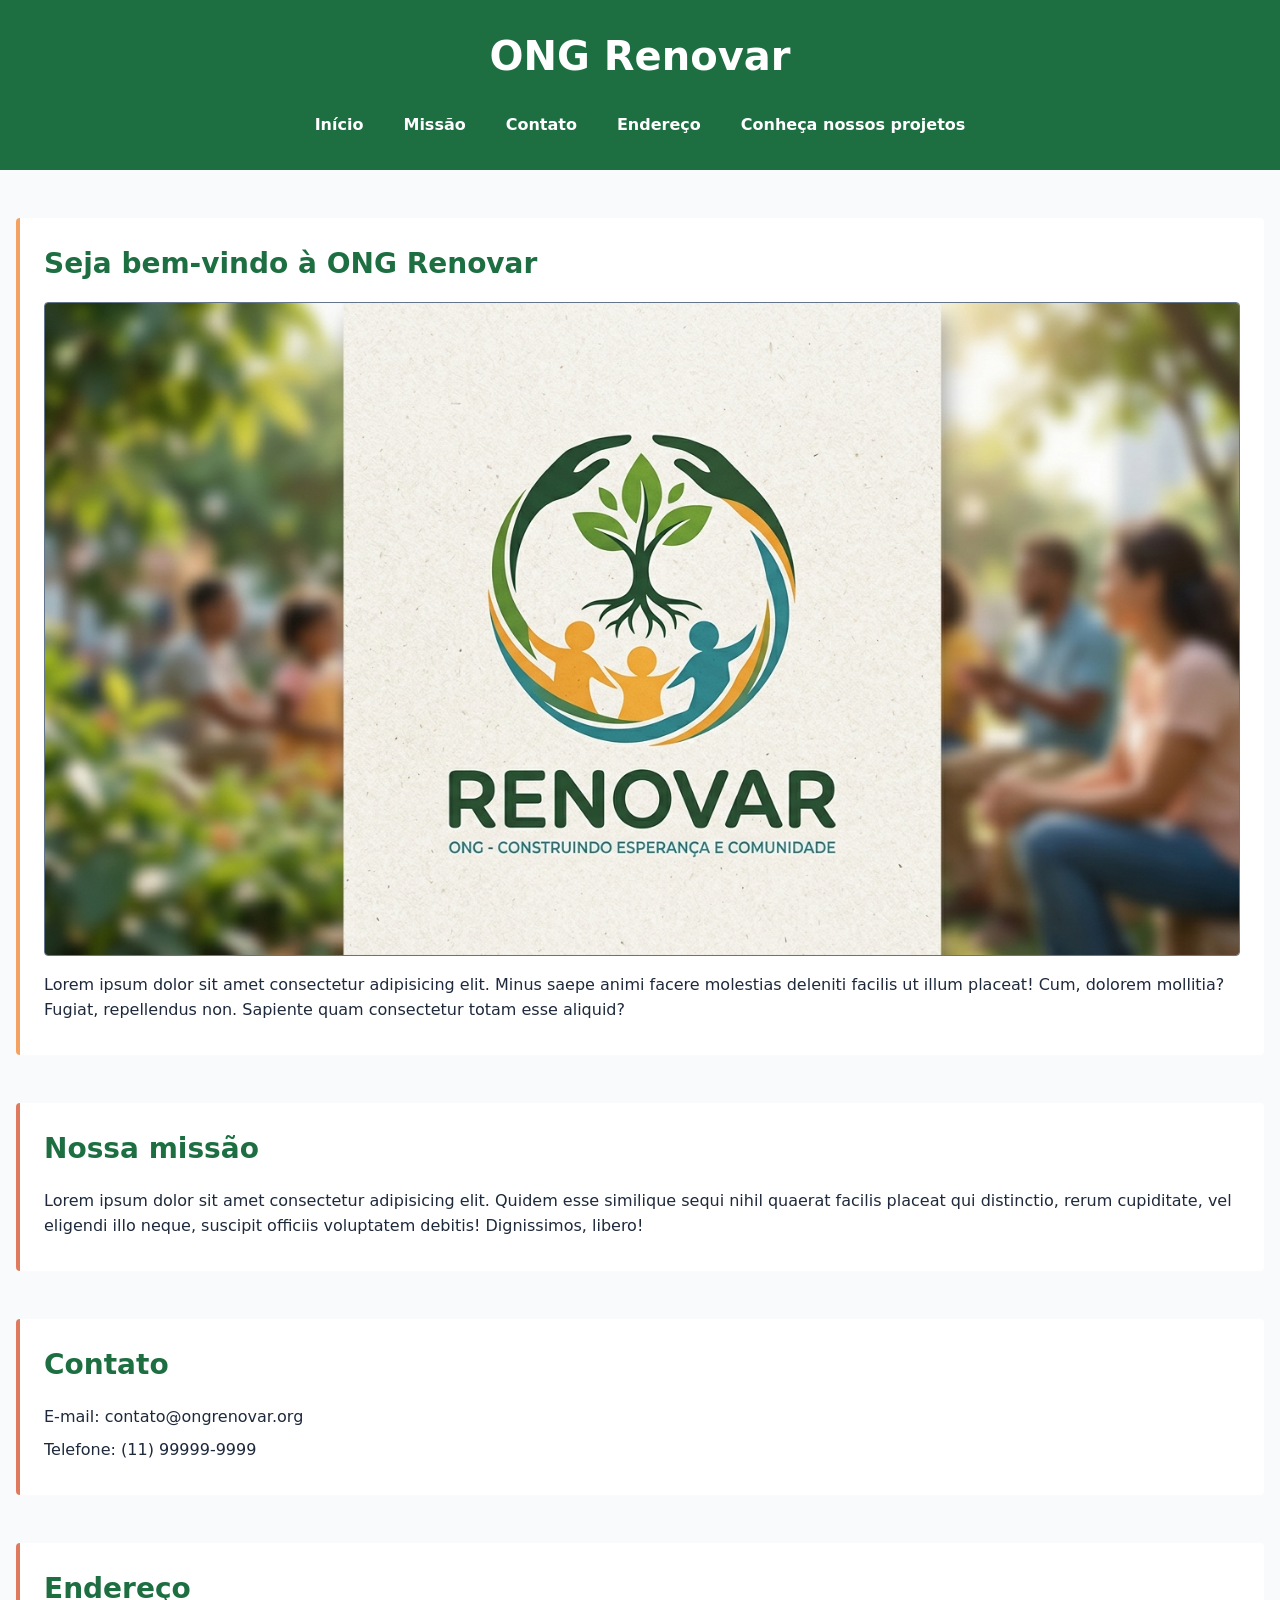
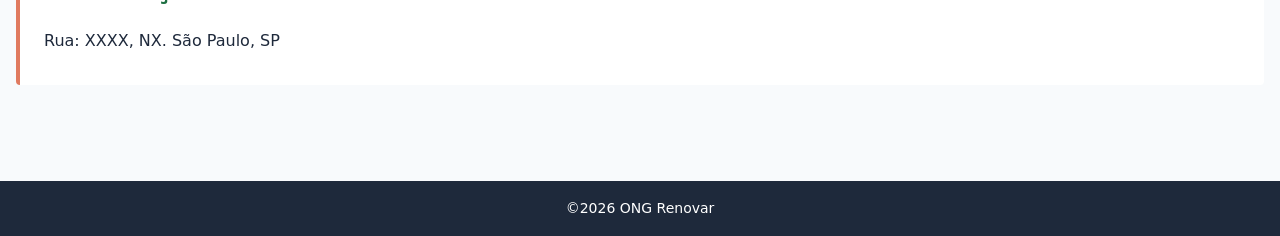
==== html/index.html @ 1b294bc8 "organização das pastas" ====
<!DOCTYPE html>
<html lang="pt-BR">

<head>
    <meta charset="UTF-8">
    <meta name="viewport" content="width=device-width, initial-scale=1.0">
    <link rel="shortcut icon" href="../img/favcon.jpeg" type="image/x-icon">
    <link rel="stylesheet" href="../estilos/style.css">
    <title>ONG </title>
</head>

<body>

    <header>
        <h1>ONG Renovar</h1>

        <input type="checkbox" id="menu-toggle" class="menu-toggle" aria-label="Abrir menu de navegação">
  
        <label for="menu-toggle" class="hamburger-btn">
            <span></span>
            <span></span>
            <span></span>
        </label>

        <nav>
            <a href="#inicio">Início</a>
            <a href="#missao">Missão</a>
            <a href="#contato">Contato</a>
            <a href="#endereco">Endereço</a>
            <a href="./projetos.html"> Conheça nossos projetos</a>
        </nav>
    </header>

    <main>
        
        <section id="inicio">
            <h2>Seja bem-vindo à ONG Renovar</h2>

            <img src="../img/logo-ong.jpeg"
                 alt="Logo da ONG">

            <p>
                Lorem ipsum dolor sit amet consectetur adipisicing elit. Minus saepe animi facere molestias deleniti facilis ut illum placeat! Cum, dolorem mollitia? Fugiat, repellendus non. Sapiente quam consectetur totam esse aliquid?
            </p>
        </section>

        <section id="missao">
            <h2>Nossa missão</h2>

            <p>
                Lorem ipsum dolor sit amet consectetur adipisicing elit. Quidem esse similique sequi nihil quaerat facilis placeat qui distinctio, rerum cupiditate, vel eligendi illo neque, suscipit officiis voluptatem debitis! Dignissimos, libero!
            </p>
        </section>

        <section id="contato">
            <h2>Contato</h2>

            <p>E-mail: contato@ongrenovar.org</p>
            <p>Telefone: (11) 99999-9999</p>
        </section>

        <section id="endereco">
                <h2>Endereço</h2>
                <p>Rua: XXXX, NX. São Paulo, SP</p>
        </section>
    </main>

    <footer>
        <p>©2026 ONG Renovar</p>
    </footer>

</body>

</html>
---- estilos/style.css ----
@charset "UTF-8";

:root {
  /* Paleta de Cores */
  --color-primary: #1D6F42;     
  --color-primary-hover: #144E2E; 
  --color-secondary: #E07A5F; 
  --color-accent: #F4A261;      
  --color-success: #2A9D8F;  
  --color-warning: #E76F51;
  --color-info: #264653;
  --color-neutral-dark: #1E293B;  
  --color-neutral-medium: #64748B;
  --color-neutral-light: #F8FAFC; 
  --color-white: #FFFFFF;        

  /* Tipografia */
  --font-family-base: 'Inter', system-ui, -apple-system, sans-serif;
  --font-size-xs: 0.875rem; 
  --font-size-sm: 1rem;    
  --font-size-md: 1.25rem; 
  --font-size-lg: 1.75rem;  
  --font-size-xl: 2.5rem;   

  /* Espaçamentos */
  --spacing-xs: 0.25rem; 
  --spacing-sm: 0.5rem;  
  --spacing-md: 1rem;    
  --spacing-lg: 1.5rem;  
  --spacing-xl: 3rem;    
}

/* Reset e Configurações Globais */
* {
  box-sizing: border-box;
  margin: 0;
  padding: 0;
}

body {
  font-family: var(--font-family-base);
  font-size: var(--font-size-sm);
  color: var(--color-neutral-dark);
  background-color: var(--color-neutral-light);
  line-height: 1.6;
  min-height: 100vh;
}

/* Cabeçalho e Navegação */
header {
  position: relative;
  display: flex;
  flex-direction: column;
  align-items: center;
  justify-content: center;
  gap: var(--spacing-md);
  background-color: var(--color-primary);
  color: var(--color-white);
  padding: var(--spacing-lg) var(--spacing-md);
  text-align: center;
}

header h1 {
  font-size: var(--font-size-xl);
}

.menu-toggle {
  display: none;
}

.hamburger-btn {
  display: none;
  flex-direction: column;
  justify-content: space-between;
  width: 30px;
  height: 21px;
  cursor: pointer;
}

.hamburger-btn span {
  display: block;
  height: 3px;
  width: 100%;
  background-color: var(--color-white);
  border-radius: 2px;
  transition: all 0.3s ease;
}

nav {
  display: flex;
  flex-wrap: wrap;
  justify-content: center;
  gap: var(--spacing-sm);
}

nav a {
  color: var(--color-white);
  text-decoration: none;
  font-size: var(--font-size-sm);
  font-weight: 600;
  padding: var(--spacing-sm) var(--spacing-md);
  border-radius: var(--spacing-xs);
  background-color: transparent;
  transition: background-color 0.2s ease;
}

nav a:hover {
  background-color: var(--color-primary-hover);
}

/* Container e Grid Principal */
.container, main {
  width: 100%;
  max-width: 1200px;
  margin: 0 auto;
  padding: var(--spacing-xl) var(--spacing-md);
  display: grid;
  grid-template-columns: repeat(12, 1fr);
  gap: var(--spacing-md);
}

main h1 {
  grid-column: span 12;
  font-size: var(--font-size-xl);
  color: var(--color-primary);
  margin-bottom: var(--spacing-lg);
  text-align: center;
}

.col-main, section, fieldset {
  grid-column: span 12;
}

.col-sidebar {
  grid-column: span 12;
}

.col-card {
  grid-column: span 12;
}

section {
  display: flex;
  flex-direction: column;
  justify-content: space-between;
  background-color: var(--color-white);
  border-left: 4px solid var(--color-secondary);
  border-radius: var(--spacing-xs);
  padding: var(--spacing-lg);
}

#inicio {
  border-left-color: var(--color-accent);
}

section h2 {
  font-size: var(--font-size-lg);
  color: var(--color-primary);
  margin-bottom: var(--spacing-md);
}

section p {
  font-size: var(--font-size-sm);
  color: var(--color-neutral-dark);
  margin-bottom: var(--spacing-sm);
}

section img {
  max-width: 100%;
  height: auto;
  border-radius: var(--spacing-xs);
  margin-bottom: var(--spacing-md);
  border: 1px solid var(--color-neutral-medium);
}

/* Formulários */
form {
  grid-column: span 12;
}

fieldset {
  border: 1px solid var(--color-neutral-medium);
  border-radius: var(--spacing-xs);
  padding: var(--spacing-lg);
  margin-bottom: var(--spacing-lg);
  background-color: var(--color-white);
}

legend {
  font-size: var(--font-size-md);
  font-weight: 600;
  color: var(--color-primary);
  padding: 0 var(--spacing-sm);
}

fieldset > div {
  display: flex;
  flex-direction: column;
  margin-bottom: var(--spacing-md);
}

fieldset > div:last-child {
  margin-bottom: 0;
}

label {
  font-size: var(--font-size-sm);
  font-weight: 600;
  color: var(--color-neutral-dark);
  margin-bottom: var(--spacing-xs);
}

input {
  font-family: var(--font-family-base);
  font-size: var(--font-size-sm);
  color: var(--color-neutral-dark);
  background-color: var(--color-neutral-light);
  border: 1px solid var(--color-neutral-medium);
  border-radius: var(--spacing-xs);
  padding: var(--spacing-md);
  transition: border-color 0.2s ease, box-shadow 0.2s ease;
  outline: none;
}

input::placeholder {
  color: var(--color-neutral-medium);
  font-size: var(--font-size-xs);
}

input:focus {
  border-color: var(--color-secondary);
  box-shadow: 0 0 0 3px rgba(224, 122, 95, 0.25);
  background-color: var(--color-white);
}

input:valid {
  border-left: 4px solid var(--color-success);
}


/*caso inválido */

input:invalid {
border-color: var(--color-warning);
background-color: rgba(231, 111, 81, 0.05);
}

input:invalid:focus {
box-shadow: 0 0 0 3px rgba(231, 111, 81, 0.25);
}

.error-message {
display: none;
font-size: var(--font-size-xs);
color: var(--color-warning);
margin-top: var(--spacing-xs);
font-weight: 600;
}

/* Exibe a mensagem automaticamente quando o input se torna inválido */
input:invalid ~ .error-message {
display: block;
}

/* Botões Gerais */
button {
  font-family: var(--font-family-base);
  font-size: var(--font-size-sm);
  font-weight: 700;
  color: var(--color-white);
  background-color: var(--color-primary);
  border: none;
  border-radius: var(--spacing-xs);
  padding: var(--spacing-md);
  cursor: pointer;
  transition: background-color 0.2s ease, transform 0.1s ease;
  margin-right: var(--spacing-xs);
  margin-bottom: var(--spacing-xs);
}

button:hover {
  background-color: var(--color-primary-hover);
}

button:active {
  transform: scale(0.99);
}

button[type="submit"] {
  background-color: var(--color-primary);
}

/* ==========================================================================
   COMPONENTES DE FEEDBACK (Badges, Alertas, Toast e Modal)
   ========================================================================== */

/* 1. Badges (Etiquetas) */
.badge {
  display: inline-block;
  padding: 0.25rem 0.5rem;
  font-size: var(--font-size-xs);
  font-weight: 600;
  border-radius: 12px;
  margin-left: var(--spacing-xs);
  vertical-align: middle;
  color: var(--color-white);
}

.badge-primary { background-color: var(--color-primary); }
.badge-secondary { background-color: var(--color-secondary); }
.badge-success { background-color: var(--color-success); }
.badge-warning { background-color: var(--color-accent); color: var(--color-neutral-dark); }
.badge-info    { background-color: var(--color-info); }

/* 2. Alertas (Alerts) */
.alert {
  grid-column: span 12;
  padding: var(--spacing-md);
  border-radius: var(--spacing-xs);
  margin-bottom: var(--spacing-md);
  border-left: 4px solid;
  font-size: var(--font-size-sm);
}

.alert-warning {
  background-color: #fef3c7;
  color: #92400e;
  border-color: var(--color-accent);
}

.alert-info {
  background-color: #e0f2fe;
  color: #075985;
  border-color: #0284c7;
}

.alert-success {
  background-color: #d1fae5;
  color: #065f46;
  border-color: var(--color-success);
}

/* 3. Toast (Notificação Flutuante) */
.toast {
  position: fixed;
  bottom: 24px;
  right: 24px;
  background-color: var(--color-neutral-dark);
  color: var(--color-white);
  padding: var(--spacing-md) var(--spacing-lg);
  border-radius: var(--spacing-xs);
  box-shadow: 0 10px 15px -3px rgba(0, 0, 0, 0.2);
  font-size: var(--font-size-sm);
  border-left: 4px solid var(--color-accent);
  z-index: 1000;
  visibility: hidden;
  opacity: 0;
  transition: opacity 0.3s ease, visibility 0.3s ease;
}

.toast.show {
  visibility: visible;
  opacity: 1;
  animation: slideIn 0.3s ease;
}

@keyframes slideIn {
  from { transform: translateY(100%); opacity: 0; }
  to { transform: translateY(0); opacity: 1; }
}

/* 4. Modal (Janela Sobreposta) */
.modal-backdrop {
  display: none;
  position: fixed;
  top: 0;
  left: 0;
  width: 100%;
  height: 100%;
  background-color: rgba(30, 41, 59, 0.6);
  justify-content: center;
  align-items: center;
  z-index: 1050;
}

.modal-content {
  background-color: var(--color-white);
  padding: var(--spacing-lg);
  border-radius: var(--spacing-xs);
  max-width: 500px;
  width: 90%;
  box-shadow: 0 20px 25px -5px rgba(0, 0, 0, 0.1);
  border-top: 4px solid var(--color-primary);
}

.modal-content h3 {
  color: var(--color-primary);
  margin-bottom: var(--spacing-sm);
  font-size: var(--font-size-md);
}

.modal-content p {
  margin-bottom: var(--spacing-md);
  color: var(--color-neutral-dark);
  font-size: var(--font-size-sm);
}

/* Rodapé */
footer {
  display: flex;
  justify-content: center;
  align-items: center;
  background-color: var(--color-neutral-dark);
  color: var(--color-white);
  text-align: center;
  padding: var(--spacing-md);
  font-size: var(--font-size-xs);
  margin-top: var(--spacing-xl);
}

/* dropdown */

/* Acionamento via Hover (Mouse) e Focus-Within (Teclado/Acessibilidade) */
.nav-item.dropdown:hover .dropdown-menu,
.nav-item.dropdown:focus-within .dropdown-menu {
  opacity: 1;
  visibility: visible;
  transform: translateY(0);
}

/* Rotação opcional da seta indicadora ao abrir */
.nav-item.dropdown:hover .arrow,
.nav-item.dropdown:focus-within .arrow {
  transform: rotate(180deg);
}

/* Foco visível personalizado para acessibilidade nos links do submenu */
.dropdown-link:focus-visible {
  outline: 2px solid #3b82f6;
  outline-offset: -2px;
  background-color: #eff6ff;
}

/* Media Queries */
@media (max-width: 768px) {
  header {
    flex-direction: row;
    justify-content: space-between;
    padding: var(--spacing-md);
  }

  .hamburger-btn {
    display: flex;
  }

  nav {
    display: none;
    position: absolute;
    top: 100%;
    left: 0;
    width: 100%;
    flex-direction: column;
    background-color: var(--color-primary-hover);
    padding: var(--spacing-md);
    box-shadow: 0 4px 6px rgba(0, 0, 0, 0.1);
  }

  nav a {
    width: 100%;
    text-align: center;
    padding: var(--spacing-sm) 0;
  }

  .menu-toggle:checked ~ nav {
    display: flex;
  }

  .menu-toggle:checked ~ .hamburger-btn span:nth-child(1) {
    transform: translateY(9px) rotate(45deg);
  }

  .menu-toggle:checked ~ .hamburger-btn span:nth-child(2) {
    opacity: 0;
  }

  .menu-toggle:checked ~ .hamburger-btn span:nth-child(3) {
    transform: translateY(-9px) rotate(-45deg);
  }
}

@media (max-width: 575px) {
  .col-main, section, fieldset {
    grid-column: span 12;
  }
}

@media (min-width: 576px) {
  .col-card {
    grid-column: span 6;
  }
}

@media (min-width: 768px) {
  .container, main {
    gap: var(--spacing-lg);
  }
  .col-main {
    grid-column: span 8;
  }
  .col-sidebar {
    grid-column: span 4;
  }
  input, select, textarea {
    width: 100%;
  }
}

@media (min-width: 992px) {
  .col-card {
    grid-column: span 3;
  }
}

@media (min-width: 1200px) {
  .container, main {
    max-width: 1400px;
    gap: var(--spacing-xl);
  }
}
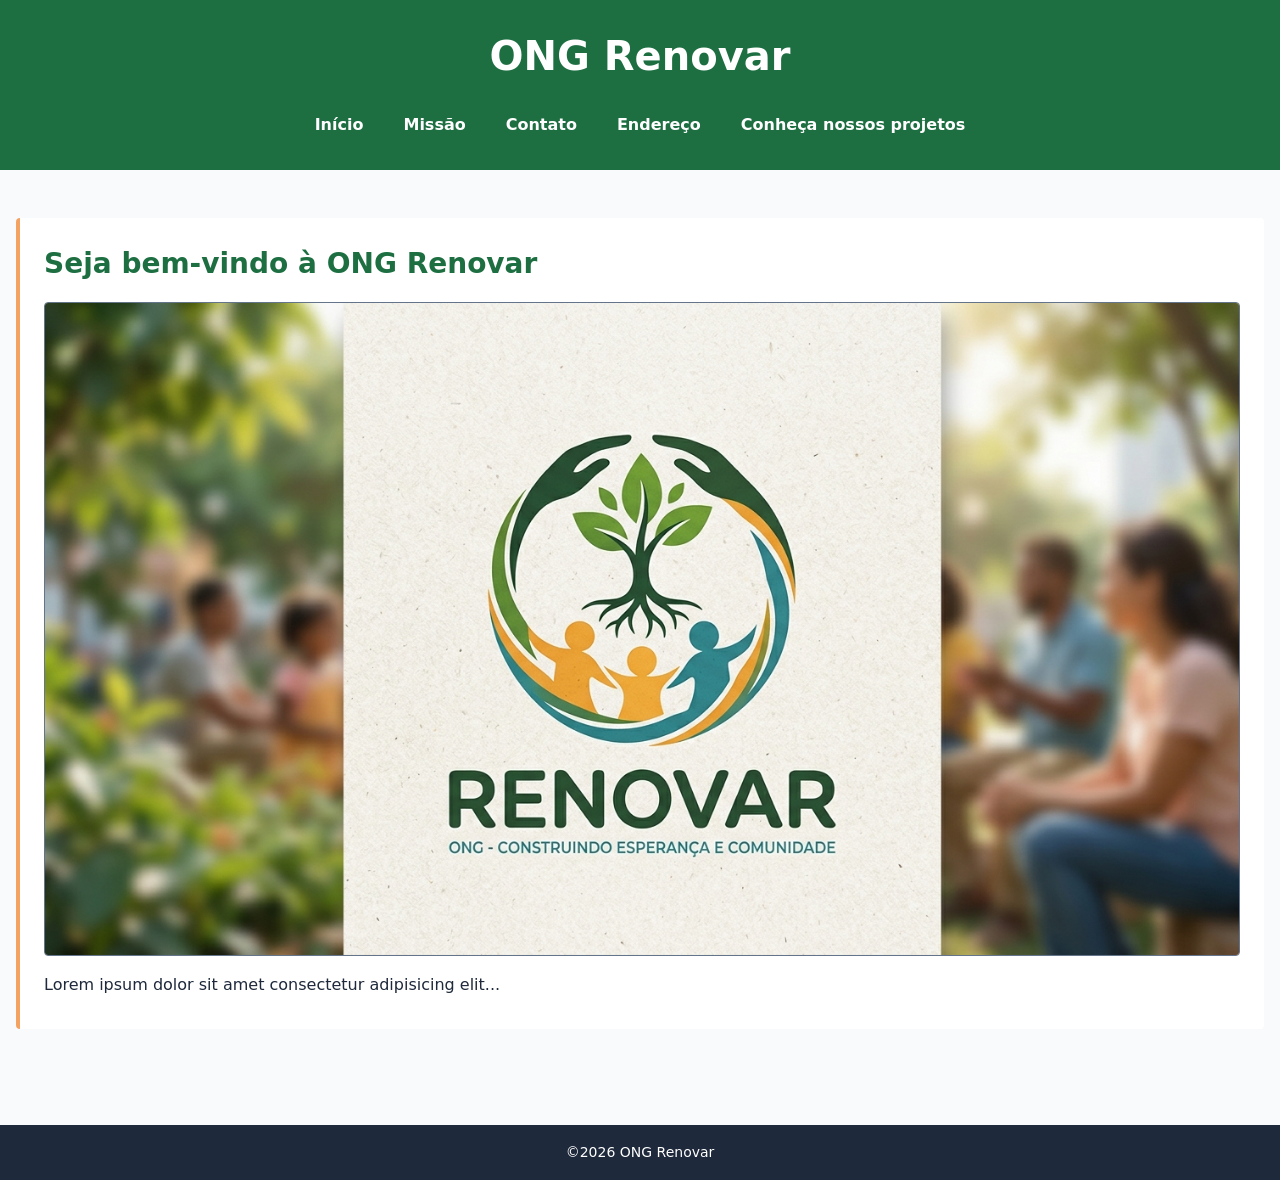
==== commit bc468403: "Aplicação de js ao index" ====
--- a/html/index.html
+++ b/html/index.html
@@ -23,21 +23,21 @@
         </label>
 
         <nav>
-            <a href="#inicio">Início</a>
-            <a href="#missao">Missão</a>
-            <a href="#contato">Contato</a>
-            <a href="#endereco">Endereço</a>
+            <a href="#/inicio">Início</a>
+            <a href="#/missao">Missão</a>
+            <a href="#/contato">Contato</a>
+            <a href="#/endereco">Endereço</a>
             <a href="./projetos.html"> Conheça nossos projetos</a>
         </nav>
     </header>
 
-    <main>
+    <main id="app">
         
         <section id="inicio">
             <h2>Seja bem-vindo à ONG Renovar</h2>
 
             <img src="../img/logo-ong.jpeg"
-                 alt="Logo da ONG">
+                 alt="Logo da ONG. A logo são mãos que abraçam uma muda de árvore.">
 
             <p>
                 Lorem ipsum dolor sit amet consectetur adipisicing elit. Minus saepe animi facere molestias deleniti facilis ut illum placeat! Cum, dolorem mollitia? Fugiat, repellendus non. Sapiente quam consectetur totam esse aliquid?
@@ -68,7 +68,7 @@
     <footer>
         <p>©2026 ONG Renovar</p>
     </footer>
-
+<script src="../js/router.js"></script>
 </body>
 
 </html>
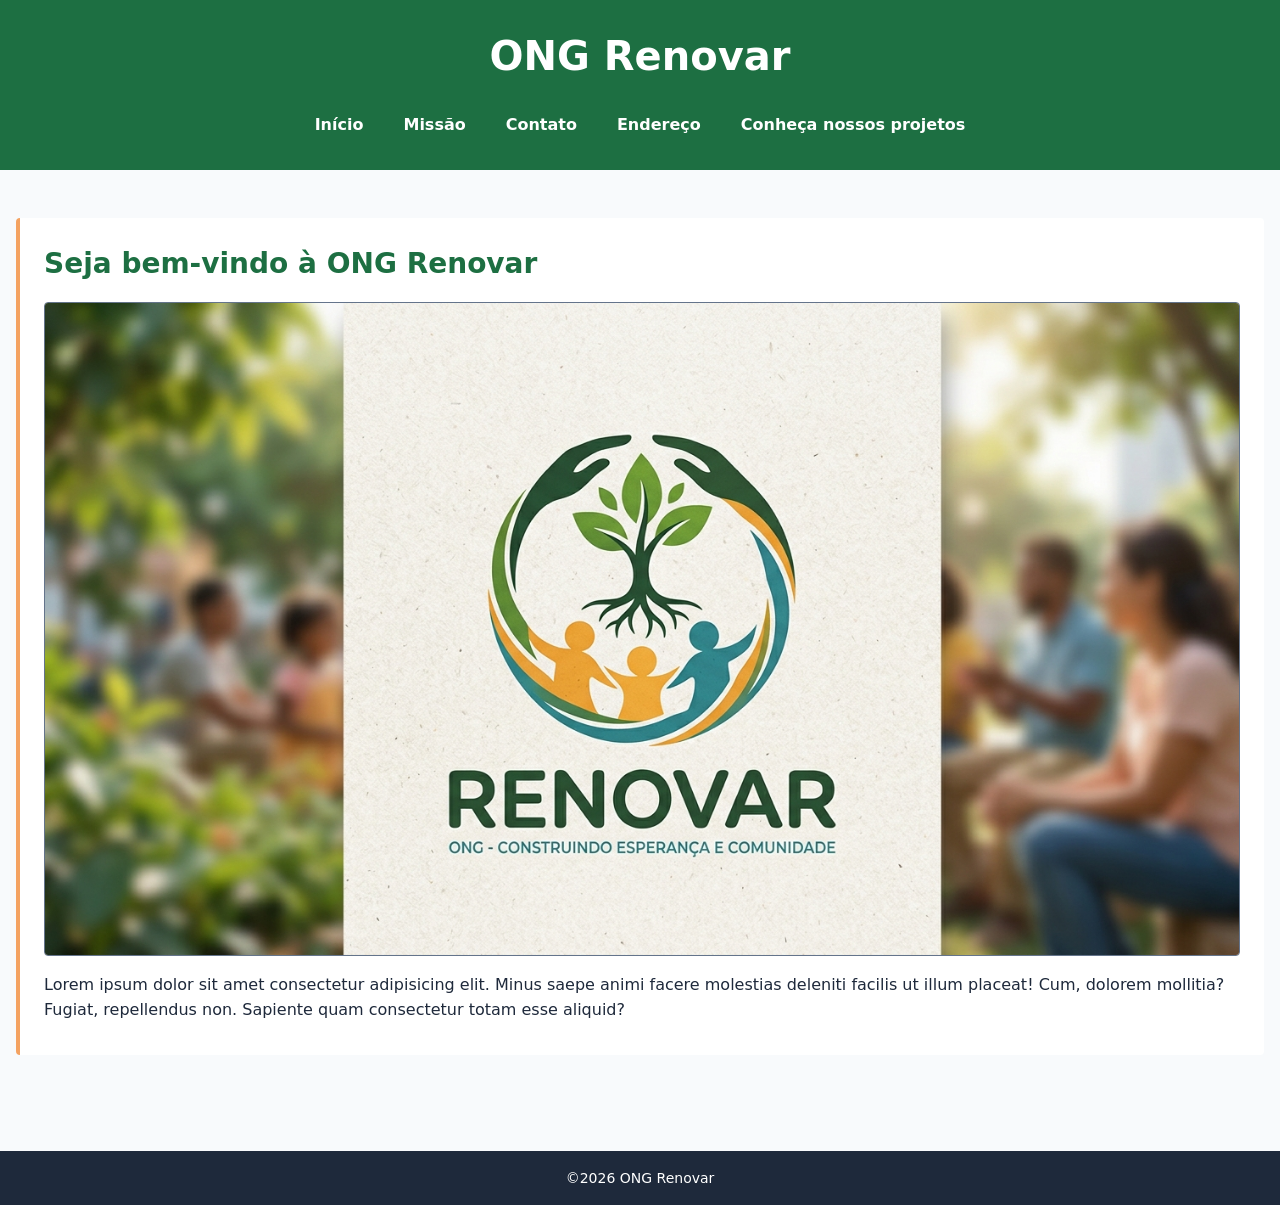
==== commit cd6a97d7: "att" ====
--- a/html/index.html
+++ b/html/index.html
@@ -31,44 +31,35 @@
         </nav>
     </header>
 
-    <main id="app">
-        
-        <section id="inicio">
-            <h2>Seja bem-vindo à ONG Renovar</h2>
+    <main id="app"></main>
 
-            <img src="../img/logo-ong.jpeg"
-                 alt="Logo da ONG. A logo são mãos que abraçam uma muda de árvore.">
+    <template id="tpl-secao">
+    <section>
+        <h2></h2>
+        <img>
+        <div class="textos"></div>
+        <div class="grupos"></div>
+        <a class="link"></a>
+    </section>
+</template>
 
-            <p>
-                Lorem ipsum dolor sit amet consectetur adipisicing elit. Minus saepe animi facere molestias deleniti facilis ut illum placeat! Cum, dolorem mollitia? Fugiat, repellendus non. Sapiente quam consectetur totam esse aliquid?
-            </p>
-        </section>
+<template id="tpl-grupo">
+    <div class="grupo">
+        <h3></h3>
+    </div>
+</template>
 
-        <section id="missao">
-            <h2>Nossa missão</h2>
+<template id="tpl-item">
+    <li><strong></strong> <span></span></li>
+</template>
+    
 
-            <p>
-                Lorem ipsum dolor sit amet consectetur adipisicing elit. Quidem esse similique sequi nihil quaerat facilis placeat qui distinctio, rerum cupiditate, vel eligendi illo neque, suscipit officiis voluptatem debitis! Dignissimos, libero!
-            </p>
-        </section>
-
-        <section id="contato">
-            <h2>Contato</h2>
-
-            <p>E-mail: contato@ongrenovar.org</p>
-            <p>Telefone: (11) 99999-9999</p>
-        </section>
-
-        <section id="endereco">
-                <h2>Endereço</h2>
-                <p>Rua: XXXX, NX. São Paulo, SP</p>
-        </section>
-    </main>
+<script src="../js/router.js"></script>
 
     <footer>
         <p>©2026 ONG Renovar</p>
     </footer>
-<script src="../js/router.js"></script>
+
 </body>
 
 </html>
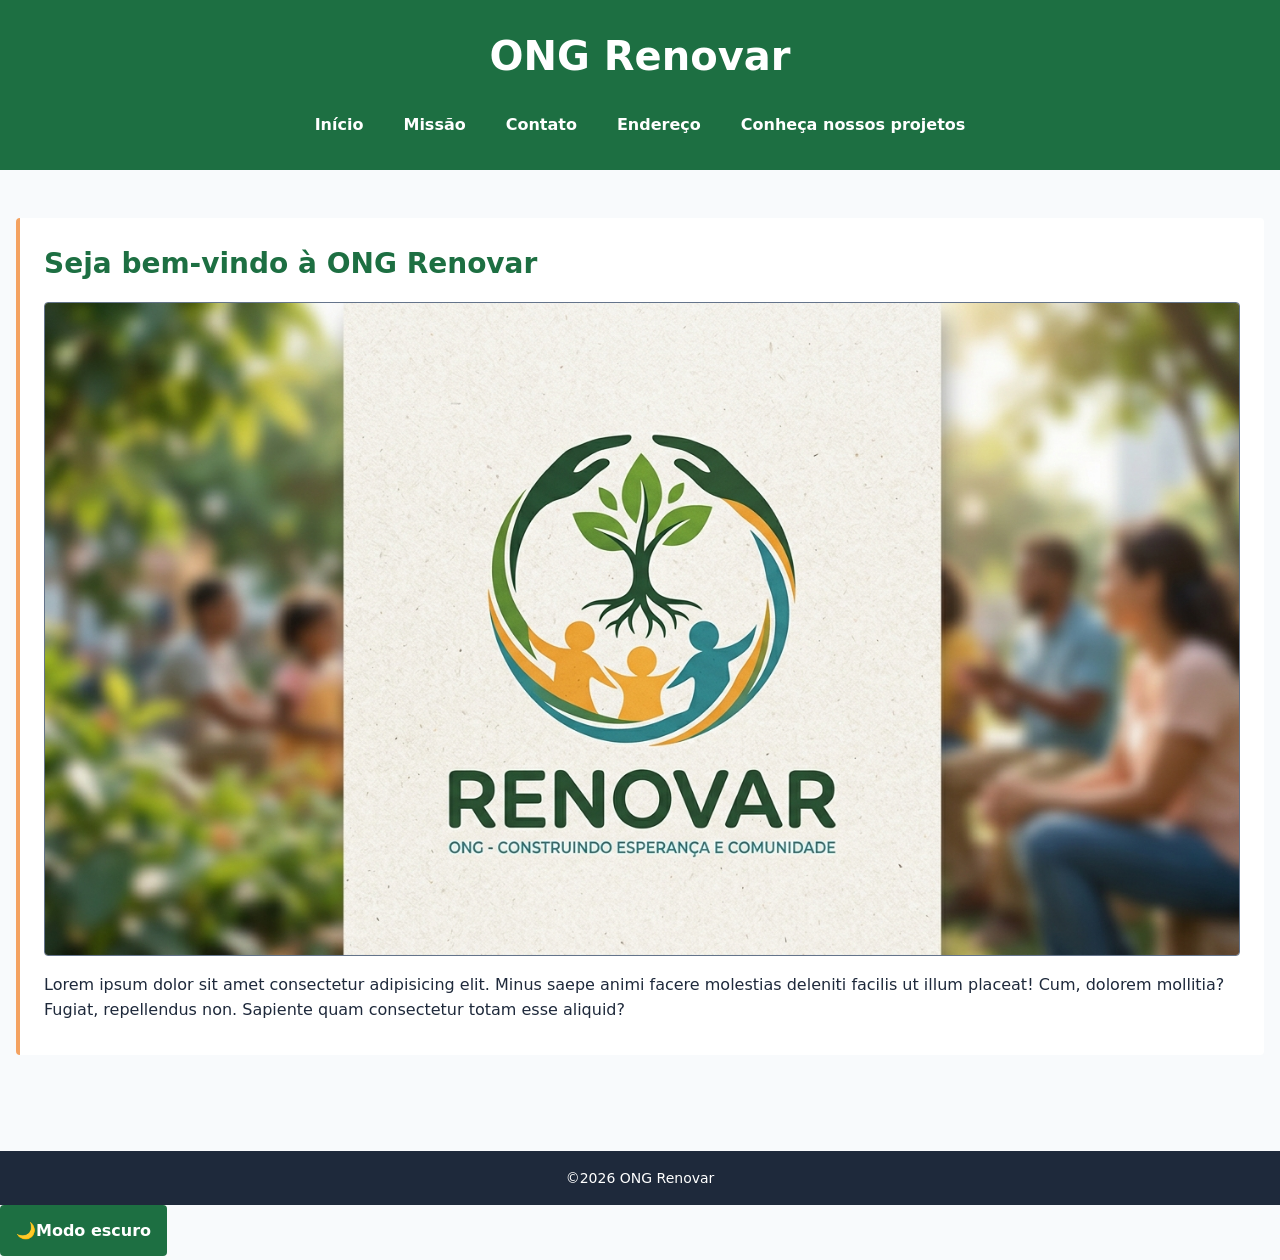
==== commit 0b441dba: "." ====
--- a/html/index.html
+++ b/html/index.html
@@ -6,6 +6,7 @@
     <meta name="viewport" content="width=device-width, initial-scale=1.0">
     <link rel="shortcut icon" href="../img/favcon.jpeg" type="image/x-icon">
     <link rel="stylesheet" href="../estilos/style.css">
+    <script src="../js/tema.js"></script>
     <title>ONG </title>
 </head>
 
--- a/estilos/style.css
+++ b/estilos/style.css
@@ -1,4 +1,6 @@
 @charset "UTF-8";
+
+
 
 :root {
   /* Paleta de Cores */
@@ -12,7 +14,11 @@
   --color-neutral-dark: #1E293B;  
   --color-neutral-medium: #64748B;
   --color-neutral-light: #F8FAFC; 
-  --color-white: #FFFFFF;        
+  --color-white: #FFFFFF;
+  
+    --danger-text: #B4381C;   /* erro: ~5,9:1 sobre branco */
+  --badge-success: #1F7A6F; /* branco: ~5,4:1 */
+  --badge-secondary: #B8503A; /* branco: ~4,9:1 */
 
   /* Tipografia */
   --font-family-base: 'Inter', system-ui, -apple-system, sans-serif;
@@ -233,24 +239,19 @@
   background-color: var(--color-white);
 }
 
-input:valid {
-  border-left: 4px solid var(--color-success);
-}
-
-
-/*caso inválido */
-
-input:invalid {
-border-color: var(--color-warning);
-background-color: rgba(231, 111, 81, 0.05);
-}
-
-input:invalid:focus {
-box-shadow: 0 0 0 3px rgba(231, 111, 81, 0.25);
-}
+input.campo-valido   { border-left: 4px solid var(--color-success); }
+input.campo-invalido { border-color: var(--color-warning);
+                       background-color: rgba(231,111,81,.05); }
+input.campo-invalido:focus { box-shadow: 0 0 0 3px rgba(231,111,81,.25); }
+
+.error-message { font-size: var(--font-size-xs); color: var(--color-warning);
+                 font-weight: 600; margin-top: var(--spacing-xs); }
+
+.alert-danger { background-color: #fee2e2; color: #991b1b;
+                border-color: var(--color-warning); }
+
 
 .error-message {
-display: none;
 font-size: var(--font-size-xs);
 color: var(--color-warning);
 margin-top: var(--spacing-xs);
@@ -488,6 +489,14 @@
   }
 }
 
+@media (prefers-color-scheme: dark) {
+  :root:not([data-theme="light"]) {
+    --bg: #0F172A; --surface: #1E293B; --text: #E2E8F0;
+    --text-muted: #94A3B8; --border: #64748B;
+    --primary: #4ADE80;   /* verde claro para links e títulos */
+  }
+}
+
 @media (max-width: 575px) {
   .col-main, section, fieldset {
     grid-column: span 12;
